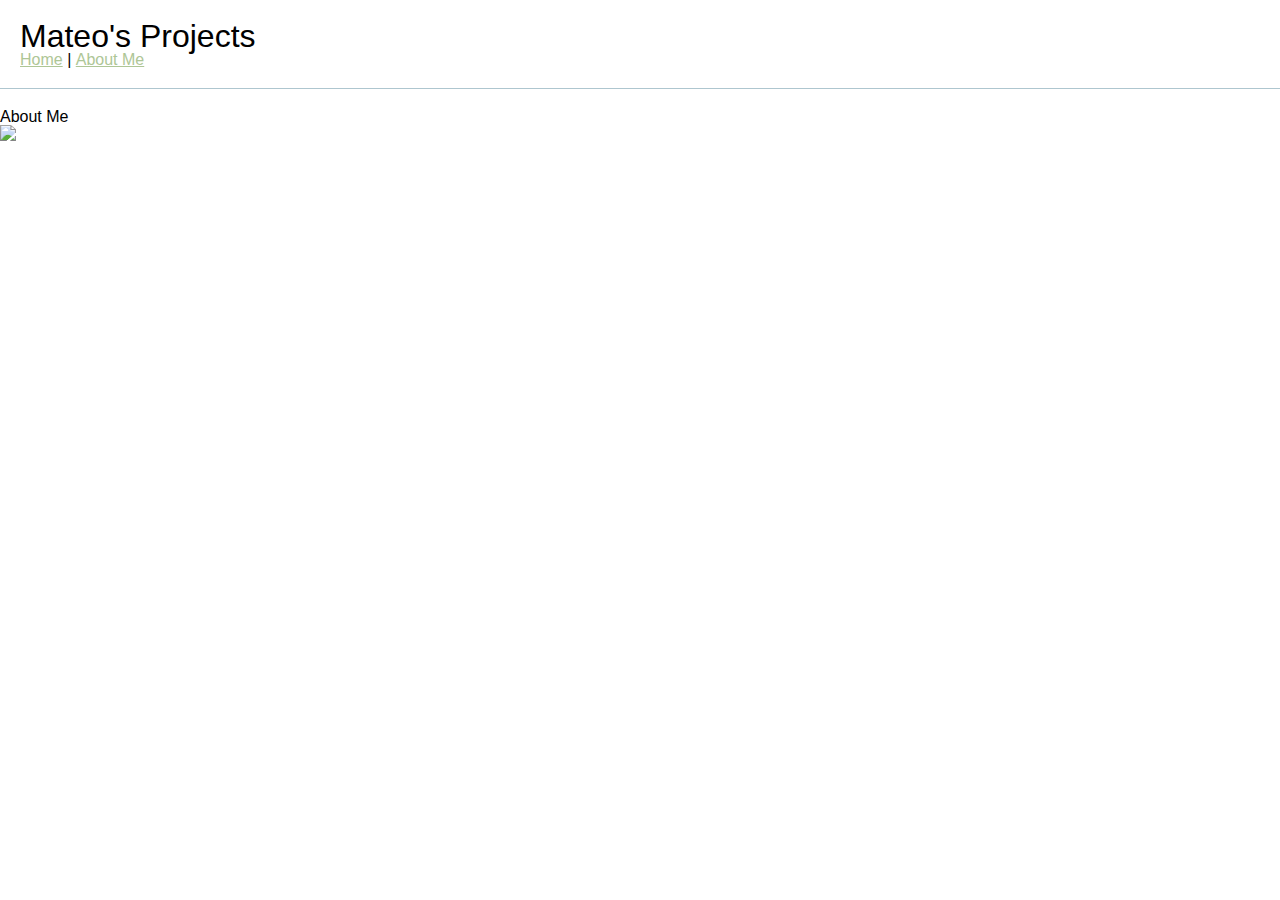
==== aboutme.html @ e289058b "Update aboutme.html" ====
<!DOCTYPE html>
<html lang="en">

<head>
    <meta charset="utf-8" />
    <title>Mateo's Projects</title>
    <link rel="stylesheet" href="reset.css" type="text/css">
    <link rel="stylesheet" href="styles.css" type="text/css">
</head>

<body>

    <header>
        <h1>Mateo's Projects</h1>
        <nav>
            <ul>
                <li><a href="index.html">Home</a></li>
                <li>|</li>
                <li><a href="aboutme.html">About Me</a></li>
            </ul>
         </nav>
    </header>

    <div id="aboutme">

    <h2>About Me</h2>
    <img src="file:///C:/Users/11467/Desktop/spidermantwerk.jpg" />
    <p></p>
    </div>

</body>
</html>
---- styles.css ----
body {
    font-family:sans-serif;
}

a {
    color: rgb(174, 198, 150)
}

header {
    margin-bottom: 20px;
    padding: 20px;
    border-bottom: 1px solid rgb(174, 198, 207)
}

header h1 {
    font-size: 2em
}

header nav ul li{
    display: inline;
}

.clear {
    clear: both
}

#projects {
    margin: 0 auto; /* centers projects div */
    width: 90%; /* adds space on either side*/
    max-width: 600px; /*keeps div from getting too wide*/
}

.project {
    margin-bottom: 20px;
    border-bottom: 1px solid rgb(174, 198, 207)

}

.project img {
    width: 250px;
    float: left;
    margin-right: 10px;
    margin-bottom: 10px;
}

.project h2 {
    font-size: 1.Sem;
    margin-bottom: 10px;
}
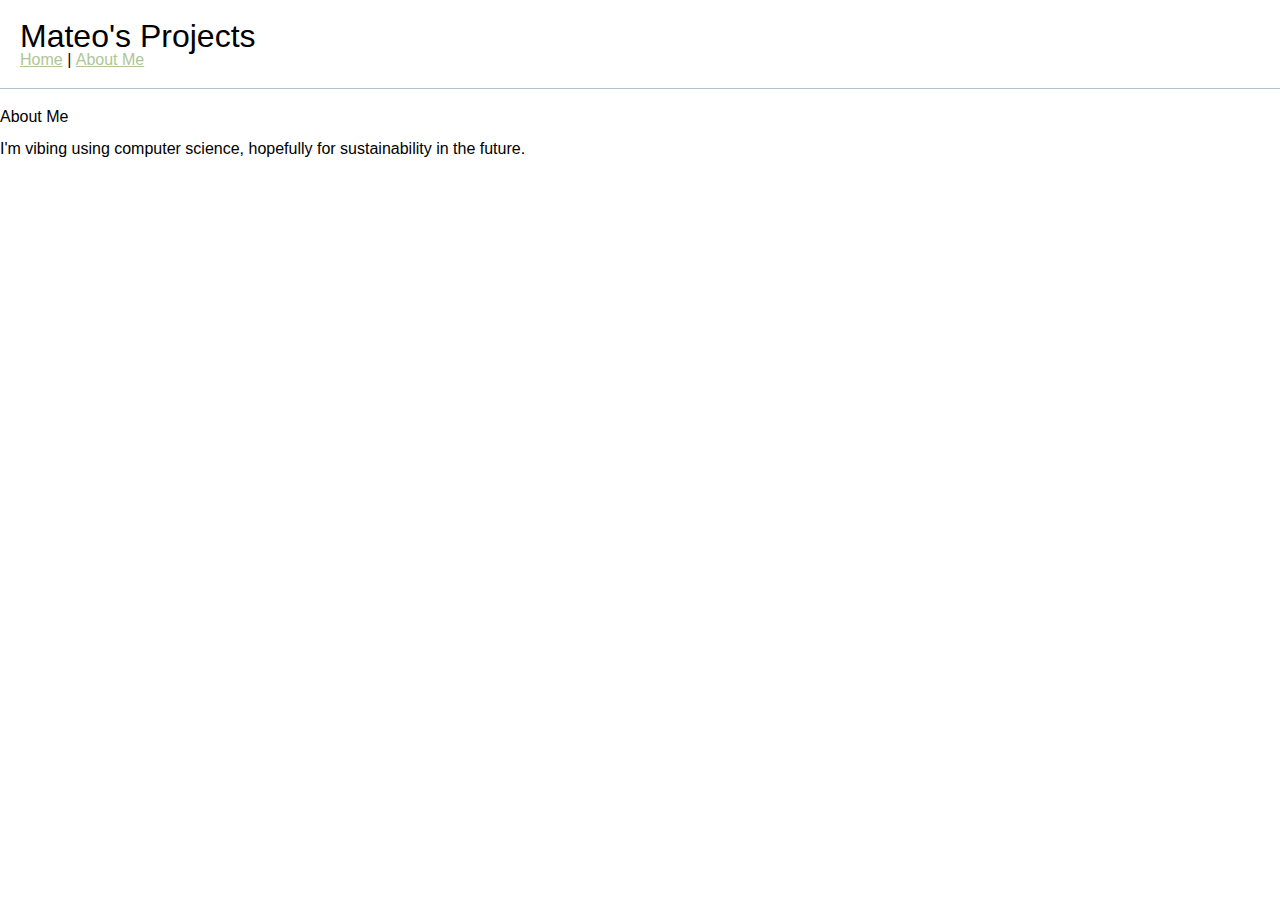
==== commit 79352b52: "Update aboutme.html" ====
--- a/aboutme.html
+++ b/aboutme.html
@@ -24,8 +24,8 @@
     <div id="aboutme">
 
     <h2>About Me</h2>
-    <img src="file:///C:/Users/11467/Desktop/spidermantwerk.jpg" />
-    <p></p>
+    <img src="" />
+    <p>I'm vibing using computer science, hopefully for sustainability in the future.</p>
     </div>
 
 </body>
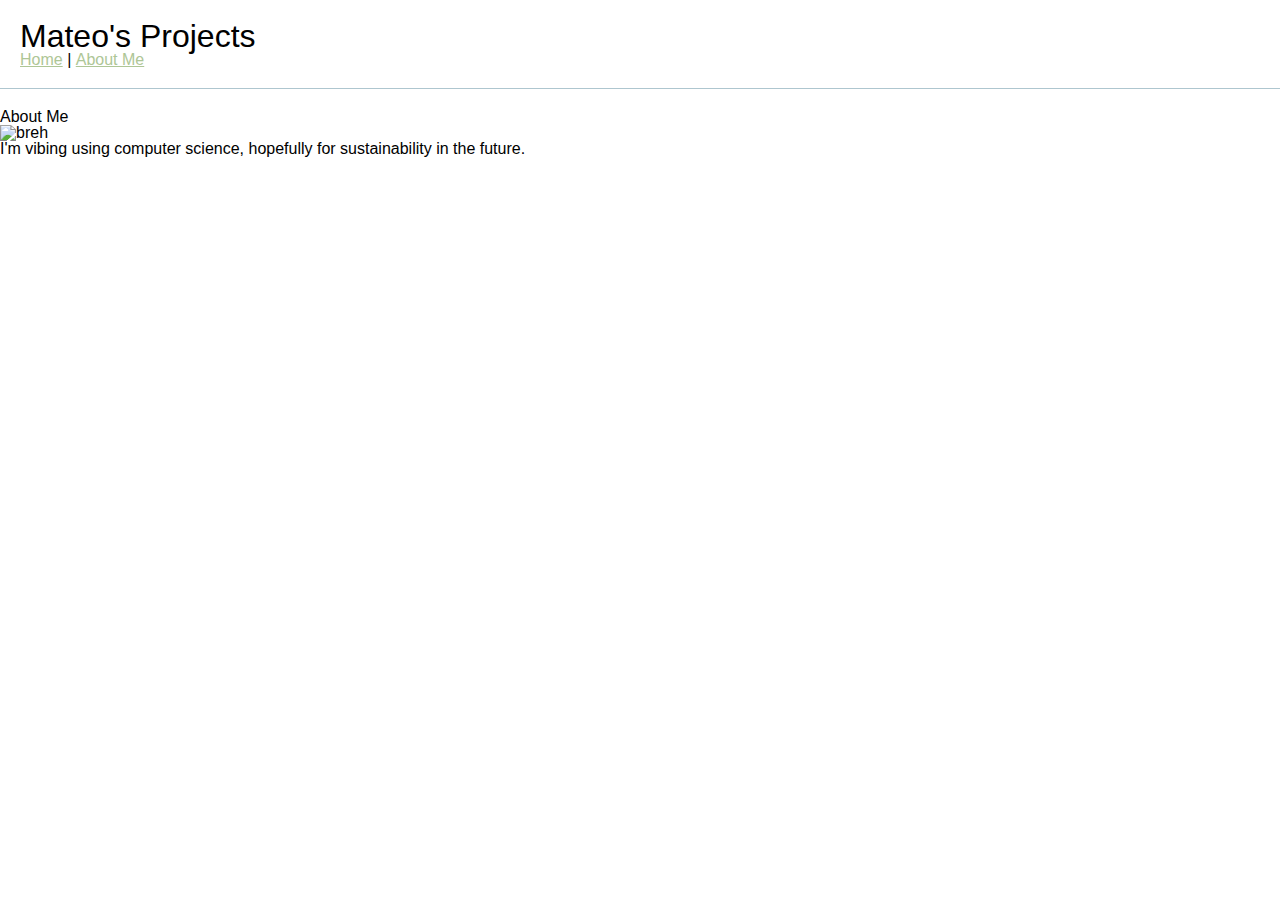
==== commit 2def90f0: "Update aboutme.html" ====
--- a/aboutme.html
+++ b/aboutme.html
@@ -24,7 +24,7 @@
     <div id="aboutme">
 
     <h2>About Me</h2>
-    <img src="" />
+    <img src="img/2048.PNG" alt="breh"/>
     <p>I'm vibing using computer science, hopefully for sustainability in the future.</p>
     </div>
 
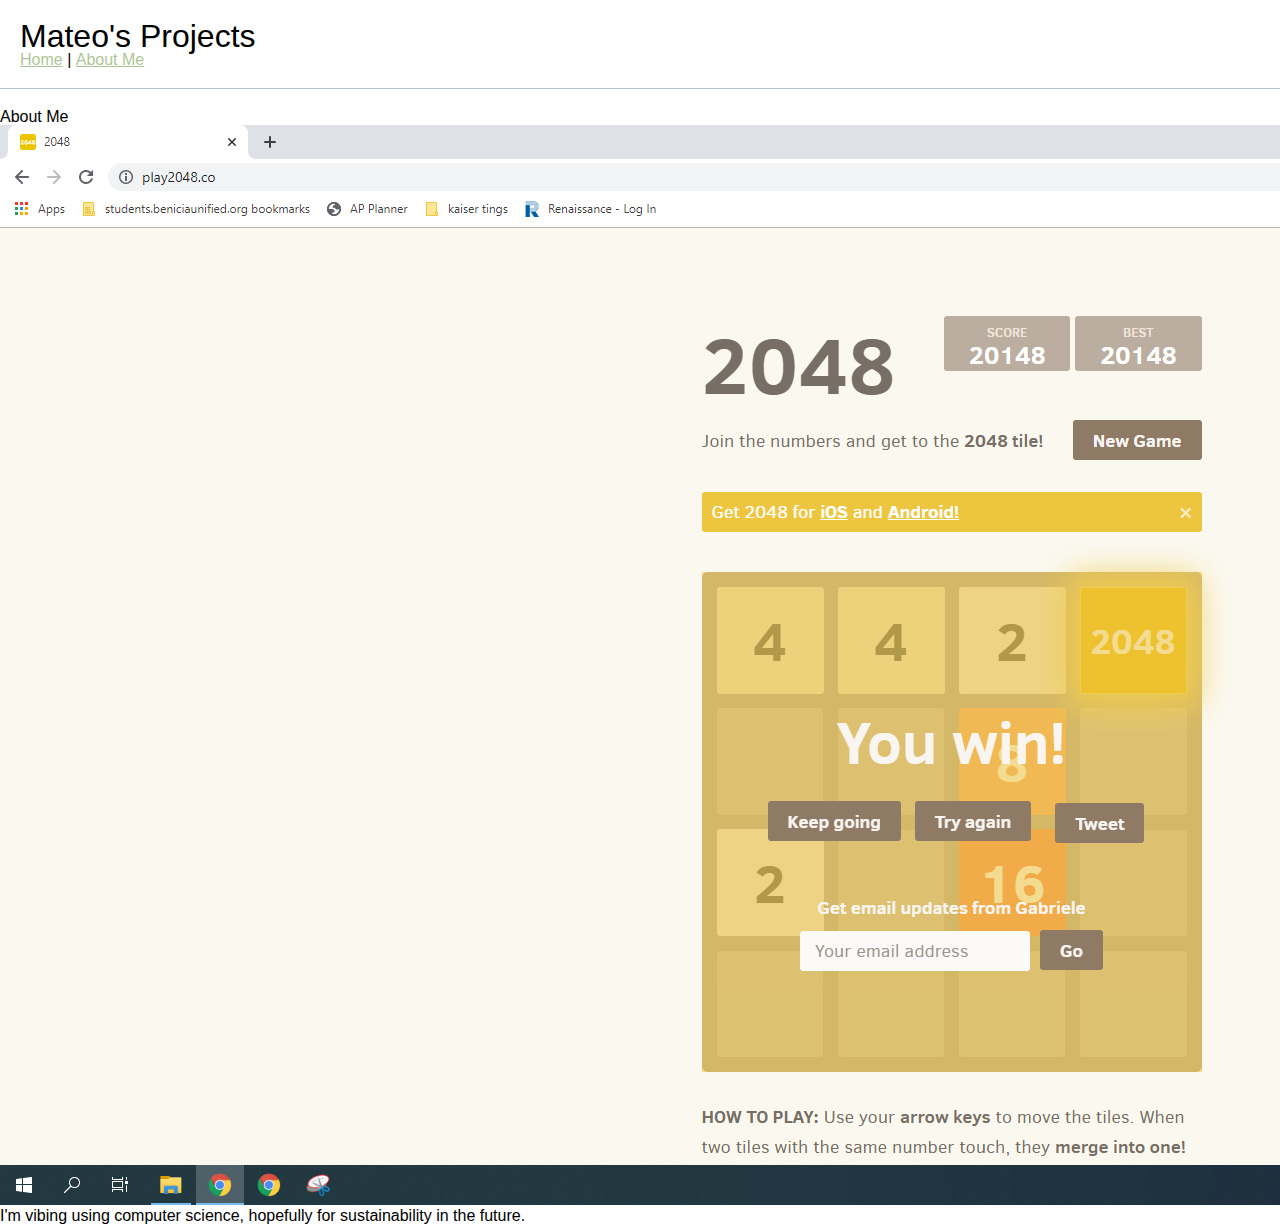
==== commit 755acc9f: "Update aboutme.html" ====
--- a/aboutme.html
+++ b/aboutme.html
@@ -22,10 +22,11 @@
     </header>
 
     <div id="aboutme">
-
-    <h2>About Me</h2>
-    <img src="img/2048.PNG" alt="breh"/>
-    <p>I'm vibing using computer science, hopefully for sustainability in the future.</p>
+        
+        <h2>About Me</h2>
+        <img src="img/2048.png" alt="breh"/>
+        <p>I'm vibing using computer science, hopefully for sustainability in the future.</p>
+        
     </div>
 
 </body>
